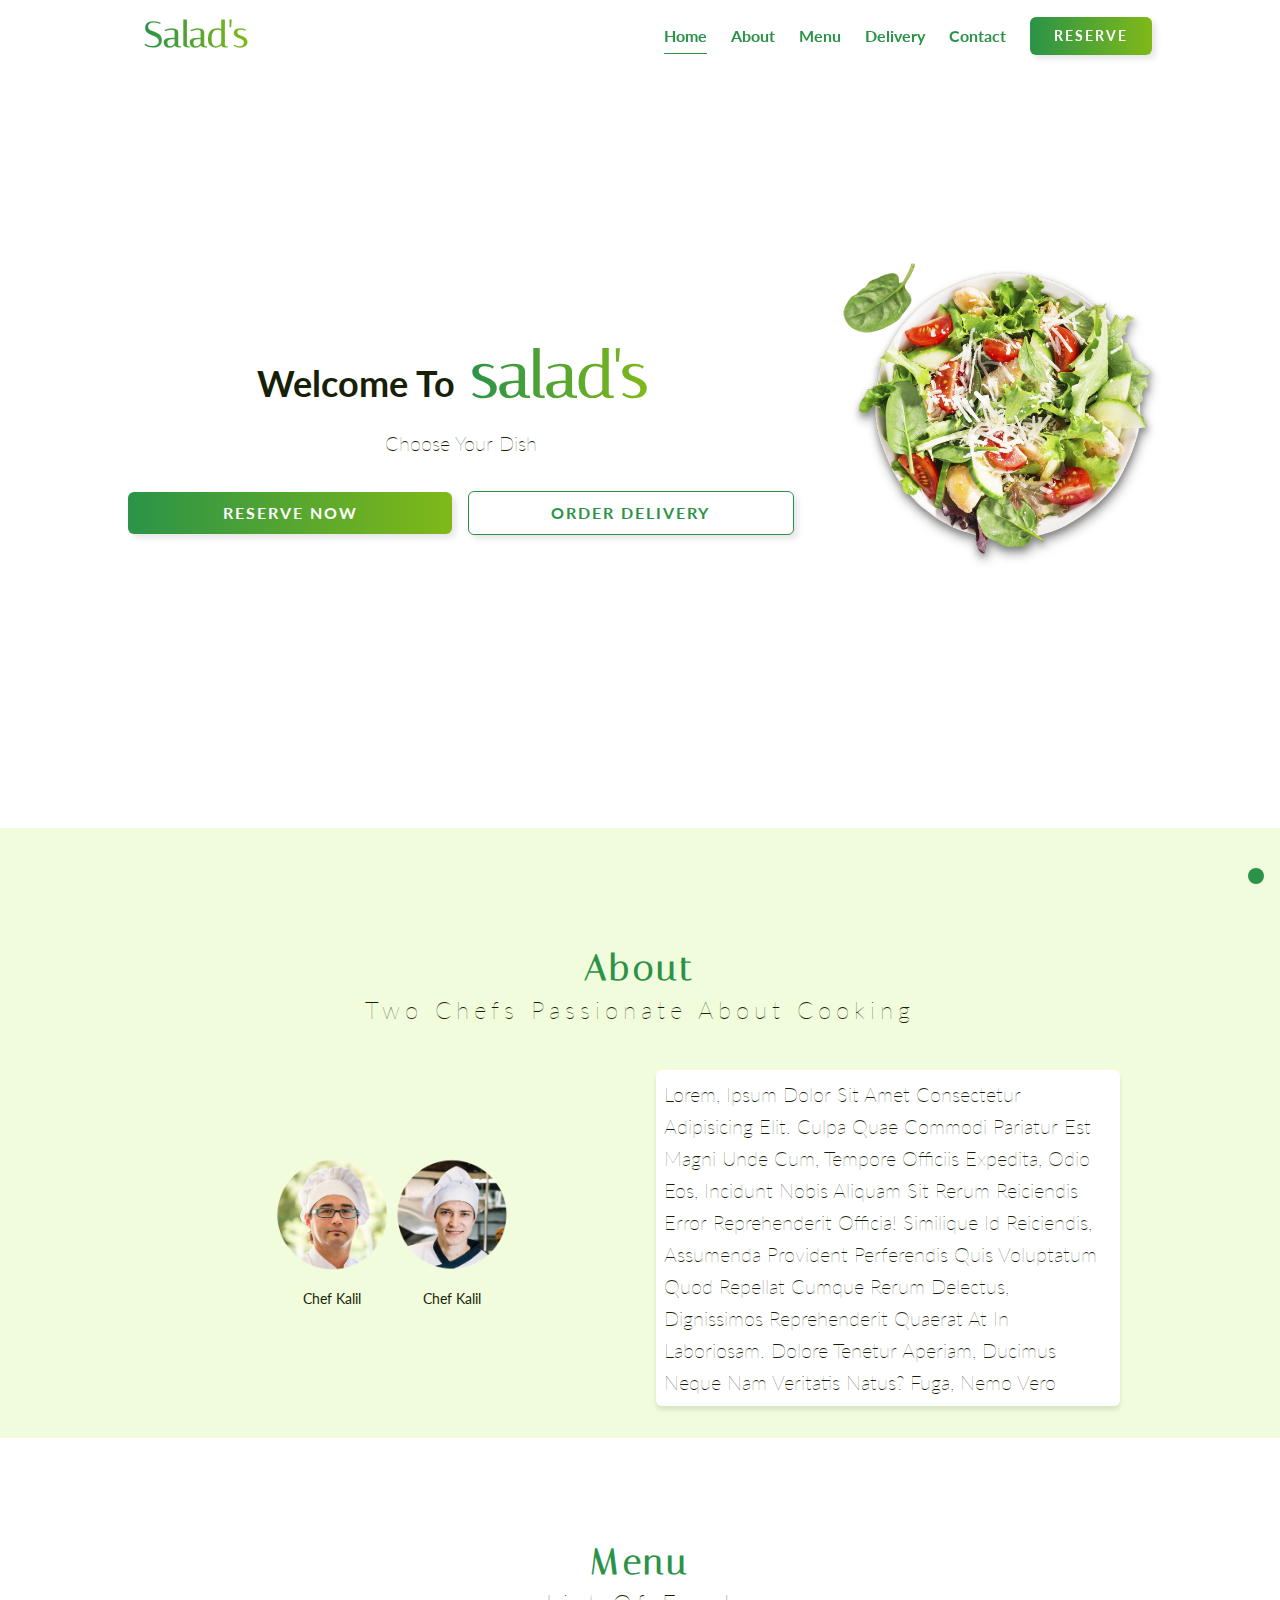
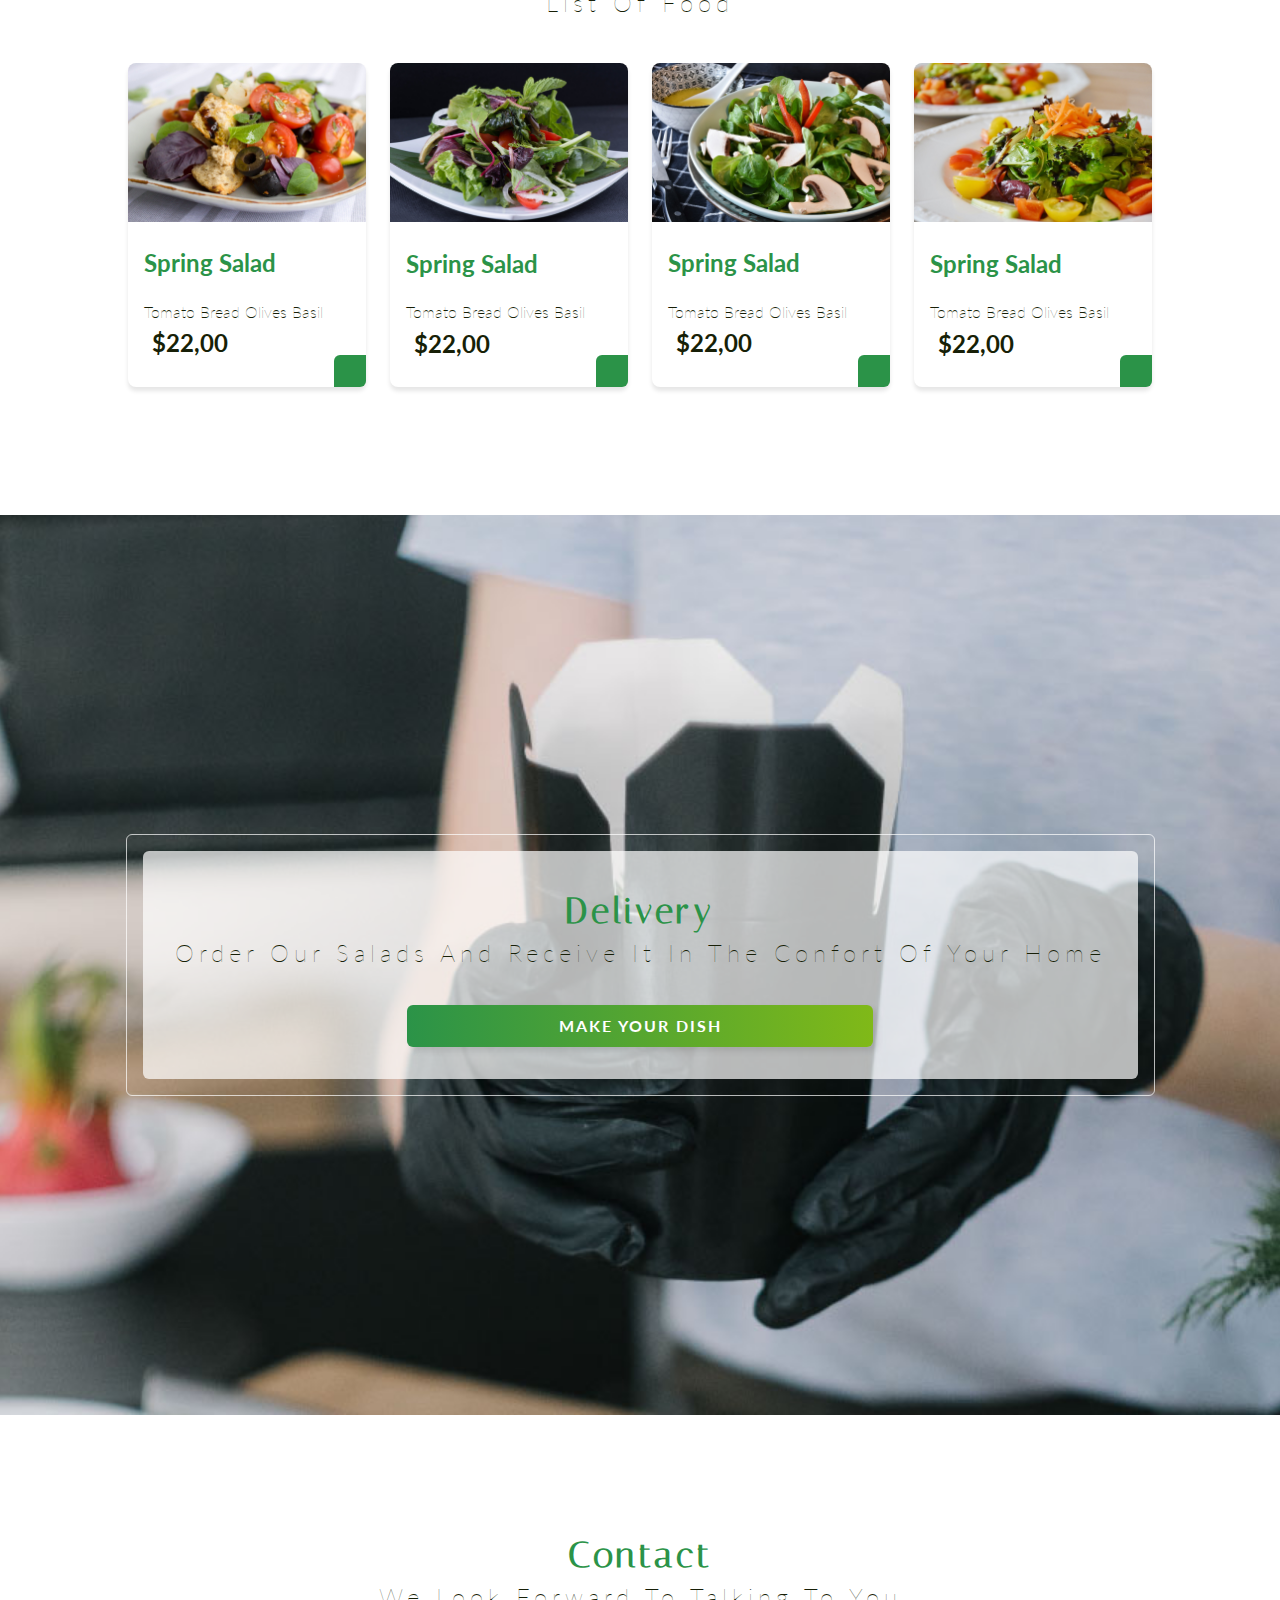
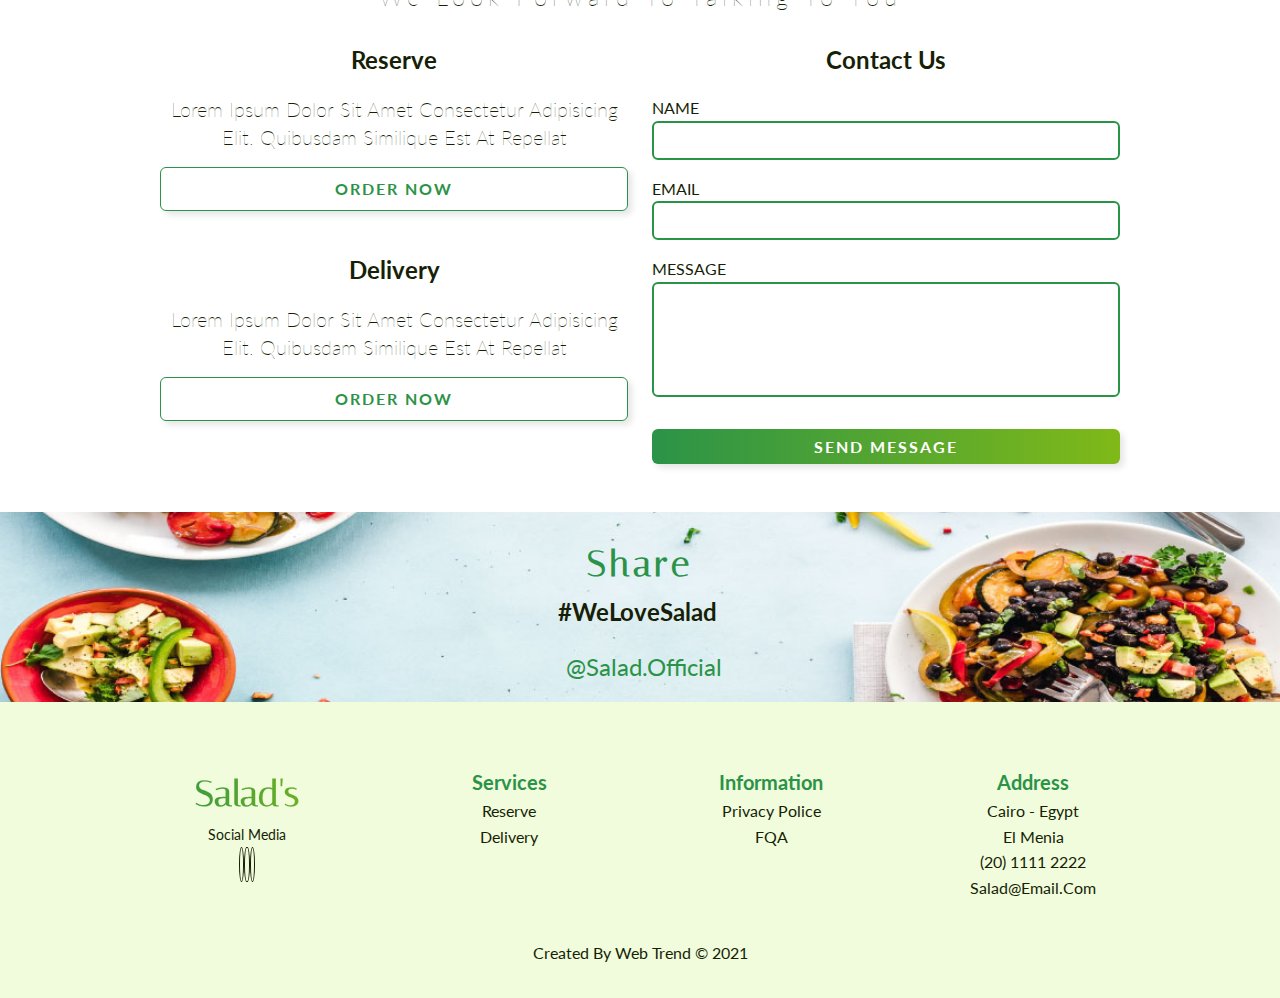
==== index.html @ 2f7791db "init" ====
<!DOCTYPE html>
<html lang="en">
<head>
    <meta charset="UTF-8">
    <meta http-equiv="X-UA-Compatible" content="IE=edge">
    <meta name="viewport" content="width=device-width, initial-scale=1.0">
    <title>Restaurant Website</title>
    <link rel="stylesheet" href="style.css">
    <!-- Font Awesome -->
    <link rel="stylesheet" href="https://pro.fontawesome.com/releases/v5.10.0/css/all.css" integrity="sha384-AYmEC3Yw5cVb3ZcuHtOA93w35dYTsvhLPVnYs9eStHfGJvOvKxVfELGroGkvsg+p" crossorigin="anonymous"/>
</head>
<body>
    <!-- Start Scroll Top Button -->
    <a href="#" class="scroll-top" id="scroll-top">
        <i class="fas fa-chevron-double-up scroll-icon"></i>
    </a>
    <!-- End Scroll Top Button -->
    <header class="header" id="header">
        <div class="container">
            <h1><a href="#" class="logo">Salad's</a></h1>
            <nav class="nav" id="nav">
                <ul>
                    <li><a href="#home" class="nav-link active">home</a></li>
                    <li><a href="#about" class="nav-link">about</a></li>
                    <li><a href="#menu" class="nav-link">menu</a></li>
                    <li><a href="#delivery" class="nav-link">delivery</a></li>
                    <li><a href="#contact" class="nav-link">contact</a></li>
                    <li><a href="#reserve" class="btn">reserve</a></li>
                </ul>
            </nav>
            <div class="toggle-menu">
                <i class="fas fa-bars"></i>
            </div>
        </div>
    </header>
    <!-- Start Home Section -->
    <section class="home" id="home">
        <div class="container">
            <div class="content">
                <h1>welcome to<span class="logo">salad's</span></h1>
                <h2>choose your dish</h2>
                <div class="buttons">
                    <a href="" class="btn">reserve now</a>
                    <a href="" class="btn-alt">order delivery</a>
                </div>
            </div>
            <img src="img/salad-hero.png">
        </div>
    </section>
    <!-- End Home Section -->
    <!-- Start About Section -->
    <section class="about" id="about">
        <h1>about</h1>
        <h2>two chefs passionate about cooking</h2>
        <div class="container">
            <div class="about-chefs">
                <div class="chefs">
                    <img src="img/chef1.png">
                    <span>chef kalil</span>
                </div>
                <div class="chefs">
                    <img src="img/chef2.png">
                    <span>chef kalil</span>
                </div>
            </div>
            <div class="about-data">
                <p>Lorem, ipsum dolor sit amet consectetur adipisicing elit. Culpa quae commodi pariatur est magni unde cum, tempore officiis expedita, odio eos, incidunt nobis aliquam sit rerum reiciendis error reprehenderit officia! Similique id reiciendis, assumenda provident perferendis quis voluptatum quod repellat cumque rerum delectus, dignissimos reprehenderit quaerat at in laboriosam. Dolore tenetur aperiam, ducimus neque nam veritatis natus? Fuga, nemo vero</p>
            </div>
        </div>
    </section>
    <!-- End About Section -->
    <!-- Start Menu Section -->
    <section class="menu" id="menu">
        <h1>menu</h1>
        <h2>list of food</h2>
        <div class="container">
            <div class="card">
                <div class="card-img">
                    <img src="img/salada-1.jpg">
                </div>
                <div class="card-data">
                    <h3>spring salad</h3>
                    <div class="card-title">
                        <small>tomato bread olives basil</small>
                    </div>
                    <div class="card-price">
                        <span>$22,00</span>
                    </div>
                    <i class="fas fa-shopping-cart"></i>
                </div>
            </div>
            <div class="card">
                <div class="card-img">
                    <img src="img/salada-2.jpg">
                </div>
                <div class="card-data">
                    <h3>spring salad</h3>
                    <div class="card-title">
                        <small>tomato bread olives basil</small>
                    </div>
                    <div class="card-price">
                        <span>$22,00</span>
                    </div>
                    <i class="fas fa-shopping-cart"></i>
                </div>
            </div>
            <div class="card">
                <div class="card-img">
                    <img src="img/salada-3.jpg">
                </div>
                <div class="card-data">
                    <h3>spring salad</h3>
                    <div class="card-title">
                        <small>tomato bread olives basil</small>
                    </div>
                    <div class="card-price">
                        <span>$22,00</span>
                    </div>
                    <i class="fas fa-shopping-cart"></i>
                </div>
            </div>
            <div class="card">
                <div class="card-img">
                    <img src="img/salada-4.jpg">
                </div>
                <div class="card-data">
                    <h3>spring salad</h3>
                    <div class="card-title">
                        <small>tomato bread olives basil</small>
                    </div>
                    <div class="card-price">
                        <span>$22,00</span>
                    </div>
                    <i class="fas fa-shopping-cart"></i>
                </div>
            </div>
        </div>
    </section>
    <!-- End Menu Section -->
    <!-- Start Delivery Section -->
    <section class="delivery" id="delivery">
        <div class="container">
            <div class="delivery-data">
                <h1>delivery</h1>
                <h2>order our salads and receive it in the confort of your home</h2>
                <a href="#" class="btn">Make your dish</a>
            </div>
        </div>
    </section>
    <!-- End Delivery Section -->
    <!-- Start Contact Section -->
    <section class="contact" id="contact">
        <h1>Contact</h1>
        <h2>we look forward to talking to you</h2>
        <div class="container">
            <div class="contact-data">
                <div class="contact-box">
                    <h3>reserve</h3>
                    <p>Lorem ipsum dolor sit amet consectetur adipisicing elit. Quibusdam similique est at repellat</p>
                    <a href="#" class="btn-alt">order now</a>
                </div>
                <div class="contact-box">
                    <h3>delivery</h3>
                    <p>Lorem ipsum dolor sit amet consectetur adipisicing elit. Quibusdam similique est at repellat</p>
                    <a href="#" class="btn-alt">order now</a>
                </div>
            </div>
            <div class="contact-form">
                <h3>contact us</h3>
                <div class="form-control">
                    <label for="name">name</label>
                    <input type="text">
                    <label for="email">email</label>
                    <input type="email">
                    <label for="message">message</label>
                    <textarea name="message" cols="30" rows="5"></textarea>
                    <button class="btn">send message</button>
                </div>
            </div>
        </div>
    </section>
    <!-- End Contact Section -->
    <!-- Start Share Section -->
    <section class="share">
        <div class="container">
            <h1>share</h1>
            <p>#WeLoveSalad</p>
            <div class="share-social">
                <i class="fab fa-instagram"></i>
                <a href="#">@salad.official</a>
            </div>
        </div>
    </section>
    <!-- End Share Section -->
    <!-- Start Footer Section -->
    <footer class="footer">
        <div class="container">
            <div class="company">
                <h1 class="logo">salad's</h1>
                <small>social media</small>
                <div class="social-icons">
                    <i class="fab fa-instagram"></i>
                    <i class="fab fa-facebook"></i>
                    <i class="fab fa-twitter"></i>
                </div>
            </div>
            <div class="services">
                <h4 class="footer-title">services</h4>
                <small class="footer-subtitle">reserve</small>
                <small class="footer-subtitle">delivery</small>
            </div>
            <div class="info">
                <h4 class="footer-title">information</h4>
                <small class="footer-subtitle">privacy police</small>
                <small class="footer-subtitle">FQA</small>
            </div>
            <div class="address">
                <h4 class="footer-title">address</h4>
                <small class="footer-subtitle">cairo - Egypt</small>
                <small class="footer-subtitle">El Menia</small>
                <small class="footer-subtitle">(20) 1111 2222</small>
                <small class="footer-subtitle">salad@email.com</small>
            </div>
        </div>
        <p>created by web trend &copy; 2021</p>
    </footer>
    <!-- End Footer Section -->
    <!-- Javascript File -->
    <script src="main.js"></script>
</body>
</html>
---- style.css ----
@import url('https://fonts.googleapis.com/css2?family=Italiana&family=Lato:ital,wght@0,400;0,700;0,900;1,300;1,400;1,700;1,900&display=swap');

:root{
    --main-color: #2b9348;
    --text-color: #171f07;
    --container-color: #f1fcdc;
    --header-height: 4.5rem;
    --big-font-size: 4rem;
    --h1-font-size: 2.25rem;
    --h2-font-size: 1.5rem;
    --h3-font-size: 1.25rem;
    --normal-font-size: 1rem;
    --small-font-size: 0.875rem;
}
*{
    box-sizing: border-box;
    margin: 0;
    padding: 0;
    text-decoration: none;
    text-transform: capitalize;
    border: none;
    outline: none;
    list-style-type: none;
    font-family: 'Lato', sans-serif;
    transition: 0.4s;
}
html{
    scroll-behavior: smooth;
}
html,body{
    /* width:100%;
    height:100%;
    margin:0;
    padding:0; */
    overflow-x: hidden;
    }
body{
    font-size: var(--normal-font-size);
    background-color: #fff;
    color: var(--text-color);
    line-height: 1.6;
}
img{
    width: 100%;
    height: auto;
}
.btn{
    width: 100%;
    background-image: linear-gradient(90deg, var(--main-color), #80b918);
    box-shadow: 4px 4px 6px rgba(0, 0, 0, 0.1);
    padding: 0.5rem 1.5rem;
    font-size: var(--normal-font-size);
    font-weight: bold;
    text-transform: uppercase;
    text-align: center;
    letter-spacing: 2px;
    display: inline-block;
    margin: 0 auto;
    color: #fff;
    border-radius: 6px;
}
.btn:hover{
    letter-spacing: 6px;
}
.btn-alt{
    width: 100%;
    background-color: #fff;
    box-shadow: 4px 4px 6px rgba(0, 0, 0, 0.1);
    padding: 0.5rem 1.5rem;
    font-size: var(--normal-font-size);
    font-weight: bold;
    text-transform: uppercase;
    text-align: center;
    letter-spacing: 2px;
    display: inline-block;
    margin: 0 auto;
    color: var(--main-color);
    border: 1px solid var(--main-color);
    border-radius: 6px;
}
.btn-alt:hover{
    background-color: var(--main-color);
    color: #fff;
}
/* Start Scroll Top Button */
.scroll-top{
    position: fixed;
    bottom: 1rem;
    right: 1rem;
    display: flex;
    justify-content: center;
    align-items: center;
    background-color: var(--main-color);
    border-radius: 50%;
    z-index: 9999;
    padding: 0.5rem;
    visibility: hidden;
}
.scroll-icon{
    font-size: 1.8rem;
    color: #fff;
}
.scroll-top{
    visibility: visible;
    bottom: 1rem;
}
/* End Scroll Top Button */
.header{
    width: 100%;
    position: fixed;
    top: 0;
    left: 0;
    z-index: 9999;
    background-color: #fff;
}
.scroll-header{
    box-shadow: 0 4px 6px rgba(0, 0, 0, 0.1);
}
.header .container{
    max-width: 1024px;
    width: calc(100% - 2rem);
    height: var(--header-height);
    display: flex;
    justify-content: space-between;
    align-items: center;
    padding: 2rem 0;
    margin: 0 auto;
}
.logo{
    font-family: 'Italiana', serif;
    font-size: var(--h1-font-size);
    padding-top: 3rem;
    margin: 0 1rem;
    background-image: linear-gradient(90deg, var(--main-color), #80b918);
    background-clip: text;
    -webkit-background-clip: text;
    -webkit-text-fill-color: transparent;
}
.header ul{
    display: flex;
    align-items: center;
}
.header ul li{
    margin-left: 1.5rem;
}
.header ul .nav-link{
    font-size: var(--normal-font-size);
    font-weight: bold;
    color: var(--main-color);
}
.header ul .nav-link:hover,
.header ul .nav-link.active{
    padding-bottom: 0.5rem;
    border-bottom: 1px solid var(--main-color);
}
.header ul .btn{
    font-size: var(--small-font-size);
}
.header .toggle-menu{
    font-size: var(--h1-font-size);
    color: var(--main-color);
    padding: 0.1rem 0.5rem;
    border: 1px solid var(--main-color);
    border-radius: 6px;
    cursor: pointer;
    z-index: 99999;
    transition: 0s;
    display: none;
}
.header .toggle-menu:hover{
    background-color: var(--main-color);
    color: #fff;
}
/* Start Home Section */
.home .container{
    max-width: 1024px;
    width: calc(100% - 2rem);
    margin: 0 auto;
    display: grid;
    grid-template-columns: 65% 35%;
    gap: 1.5rem;
    height: calc(100vh - var(--header-height));
    align-items: center;
}
.home .content{
    text-align: center;
    margin-top: 2rem;
}
.home .content h1{
    font-size: var(--h1-font-size);
    color: var(--text-color);
}
.home .content h1 span{
    font-size: var(--big-font-size);
}
.home .content h2{
    font-size: var(--h3-font-size);
    margin-bottom: 2rem;
    color: var(--text-color);
    font-weight: lighter;
}
.home .buttons{
    display: flex;
    align-items: center;
}
.home .buttons a:first-child{
    margin-right: 1rem;
}
.home img{
    width: 100%;
}
/* End Home Section */
/* Start About Section */
.about{
    padding: 7rem 0 2rem;
    text-align: center;
    background-color: var(--container-color);
}
.about h1{
    font-family: 'Italiana', serif;
    font-size: var(--h1-font-size);
    letter-spacing: 4px;
    color: var(--main-color);
    font-weight: bold;
    text-align: center;
}
.about h2{
    text-align: center;
    font-size: var(--h2-font-size);
    font-weight: lighter;
    letter-spacing: 5px;
    color: var(--text-color);
    line-height: 24px;
    margin-bottom: 1rem;
}
.about .container{
    max-width: 1024px;
    width: calc(100% - 2rem);
    margin: 0 auto;
    display: grid;
    grid-template-columns: repeat(2, 1fr);
    text-align: center;
    column-gap: 2rem;
    padding: 0 2rem;
}
.about .about-chefs{
    display: flex;
    justify-content: center;
    align-items: center;
    text-align: center;
    margin-top: 1.5rem;
}
.about .about-chefs .chefs{
    display: flex;
    justify-content: center;
    align-items: center;
    flex-direction: column;
}
.about .about-chefs img{
    width: 120px;
}
.about .about-chefs img:hover{
    transform: scale(1.1);
}
.about .about-chefs span{
    font-size: var(--small-font-size);
    color: var(--text-color);
    margin-top: 1rem;
}
.about .about-data{
    margin-top: 2rem;
    background-color: #fff;
    padding: 0.5rem;
    box-shadow: 0 4px 4px rgba(0, 0, 0, 0.1);
    border-radius: 6px;
}
.about .about-data p{
    font-size: var(--h3-font-size);
    font-weight: lighter;
    line-height: 1.6;
    text-align: left;
}
/* End About Section */
/* Start Menu Section */
.menu{
    padding: 6rem 2rem;
}
.menu h1{
    font-family: 'Italiana', serif;
    font-size: var(--h1-font-size);
    letter-spacing: 4px;
    color: var(--main-color);
    font-weight: bold;
    text-align: center;
}
.menu h2{
    text-align: center;
    font-size: var(--h2-font-size);
    font-weight: lighter;
    letter-spacing: 5px;
    color: var(--text-color);
    line-height: 24px;
    margin-bottom: 1rem;
}
.menu .container{
    max-width: 1024px;
    width: calc(100% - 2rem);
    margin: 0 auto;
    display: grid;
    grid-template-columns: repeat(4, 1fr);
    gap: 1.5rem;
}
.menu .card{
    position: relative;
    border-radius: 8px;
    width: 100%;
    box-shadow: 0 4px 4px rgba(0, 0, 0, 0.1);
    margin-top: 2rem;
    margin-bottom: 2rem;
}
.menu .card:hover{
    transform: scale(1.1);
}
.menu .card img{
    border-radius: 8px 8px 0 0;
}
.menu .card-data h3{
    font-size: var(--h2-font-size);
    font-weight: bold;
    color: var(--main-color);
    margin-top: 1rem;
    margin-bottom: 1rem;
    margin-left: 1rem;
}
.menu .card-title{
    margin-left: 1rem;
}
.menu .card-title small{
    font-size: var(--normal-font-size);
    font-weight: lighter;
    margin-top: 1rem;
    margin-bottom: 1rem;
}
.menu .card-price{
    margin-top: 1.5rem;
}
.menu .card-price span{
    font-size: var(--h2-font-size);
    font-weight: bold;
    position: relative;
    left: 1.5rem;
    bottom: 1.5rem;
    margin-right: 3rem;
}
.card i{
    position: absolute;
    right: 0;
    bottom: 0;
    color: #fff;
    background-color: var(--main-color);
    padding: 1rem;
    font-size: 1.6rem;
    border-radius: 6px 0;
    display: flex;
    justify-content: center;
    align-items: center;
    cursor: pointer;
}
.card i:hover{
    background-color: #1d7a37;
}
/* End Menu Section */
/* Start Delivery Section */
.delivery{
    height: 100vh;
    display: flex;
    justify-content: center;
    align-items: center;
    background-image: url(img/bg-delivery.jpg);
    background-repeat: no-repeat;
    background-position: center;
    background-size: cover;
}
.delivery .container{
    padding: 1rem;
    border: 1px solid rgba(255, 255, 255, 0.7);
    border-radius: 6px;
}
.delivery .delivery-data{
    display: flex;
    flex-direction: column;
    background-color: rgba(255, 255, 255, 0.7);
    border-radius: 6px;
    padding: 2rem;
}
.delivery .delivery-data h1{
    font-family: 'Italiana', serif;
    font-size: var(--h1-font-size);
    letter-spacing: 4px;
    color: var(--main-color);
    font-weight: bold;
    text-align: center;
    margin: 0;
}
.delivery .delivery-data h2{
    text-align: center;
    font-size: var(--h2-font-size);
    font-weight: lighter;
    letter-spacing: 5px;
    color: var(--text-color);
    line-height: 24px;
    margin-bottom: 1rem;
}
.delivery .delivery-data a{
    width: 50%;
    margin-top: 1.5rem;
}
/* End Delivery Section */
/* Start Contact Section */
.contact{
    padding: 7rem 0 2rem;
}
.contact h1{
    font-family: 'Italiana', serif;
    font-size: var(--h1-font-size);
    letter-spacing: 4px;
    color: var(--main-color);
    font-weight: bold;
    text-align: center;
}
.contact h2{
    text-align: center;
    font-size: var(--h2-font-size);
    font-weight: lighter;
    letter-spacing: 5px;
    color: var(--text-color);
    line-height: 24px;
    margin-bottom: 1rem;
}
.contact .container{
    max-width: 1024px;
    width: calc(100% - 2rem);
    margin: 0 auto;
    display: grid;
    grid-template-columns: repeat(2 , 1fr);
    gap: 1.5rem;
    padding: 1rem 2rem;
}
.contact .contact-box{
    margin-bottom: 1.5rem;
    text-align: center;
}
.contact h3{
    font-size: var(--h2-font-size);
    font-weight: bold;
    margin-bottom: 1rem;
    text-align: center;
}
.contact .contact-box p{
    font-weight: lighter;
    font-size: var(--h3-font-size);
    line-height: 28px;
    margin-bottom: 1rem;
}
.contact .contact-box a{
    margin-bottom: 1rem;
}
.contact .form-control{
    position: relative;
    display: flex;
    flex-direction: column;
}
.contact .form-control label{
    font-size: var(--normal-font-size);
    text-transform: uppercase;
}
.form-control input, textarea{
    font-size: var(--normal-font-size);
    border: 2px solid var(--main-color);
    border-radius: 6px;
    margin-bottom: 1rem;
    padding: 0.5rem 1rem;
}
.form-control textarea{
    resize: none;
    margin-bottom: 2rem;
}
/* End Contact Section */
/* Start Share Section */
.share{
    display: flex;
    justify-content: center;
    align-items: center;
    background-image: url(img/bg-share.jpg);
    background-repeat: no-repeat;
    background-position: center;
    background-size: cover;
}
.share .container h1{
    font-family: 'Italiana', serif;
    font-size: var(--h1-font-size);
    letter-spacing: 4px;
    color: var(--main-color);
    font-weight: bold;
    text-align: center;
    margin-top: 1.5rem;
}
.share .container p{
    font-size: var(--h2-font-size);
    font-weight: bold;
}
.share .share-social{
    display: flex;
    justify-content: center;
    align-items: center;
    margin-top: 1rem;
    margin-bottom: 1rem;
}
.share .share-social .fab{
    margin-top: 0.5rem;
    margin-right: 0.5rem;
}
.share .share-social .fab, a{
    font-size: var(--h2-font-size);
    color: var(--main-color);
}
.share .share-social:hover > a,
.share .share-social:hover > .fab{
    color: var(--text-color);
}
/* End Share Section */
/* Start Footer Section */
.footer{
    padding: 4rem 0 2rem;
    background-color: var(--container-color);
}
.footer .container{
    max-width: 1024px;
    width: calc(100% - 2rem);
    margin: 0 auto;
    text-align: center;
    display: grid;
    grid-template-columns: repeat(4, 1fr);
    gap: 1.5rem;
}
.company, .services, .info, .address{
    display: flex;
    flex-direction: column;
    margin-bottom: 2.5rem;
    text-align: center;
}
.company .logo{
    padding: 0;
}
.company small{
    font-size: var(--small-font-size);
    color: var(--text-color);
    padding: 0;
}
.company .social-icons i{
    font-size: var(--h2-font-size);
    color: var(--text-color);
    border: 0.1rem solid var(--text-color);
    padding: 0.1rem;
    border-radius: 50%;
}
.company .social-icons i:hover{
    color: var(--main-color);
    border: 0.1rem solid var(--main-color);
}
.footer .footer-title{
    font-size: var(--h3-font-size);
    color: var(--main-color);
    font-weight: bold;
}
.footer .footer-subtitle{
    cursor: pointer;
    font-size: var(--normal-font-size);
}
.footer .footer-subtitle:hover{
    text-decoration: underline;
}
.footer p{
    text-align: center;
}
/* End Footer Section */








/* Start Media Queries */
@media (max-width: 768px){
    :root{
        --big-font-size: 2rem;
        --h1-font-size: 1.5rem;
        --h2-font-size: 1.25rem;
        --h3-font-size: 1rem;
        --normal-font-size: 0.938rem;
        --small-font-size: 0.813rem;
    }
    .header .container{
        margin: 0.2rem 0;
    }
    .header .nav{
        position: absolute;
        top: 0;
        right: -100%;
        height: 100vh;
        width: 60%;
        text-align: right;
        padding: 0 2rem;
        background-color: var(--container-color);
        border-radius: 150px 0 0 0;
        box-shadow: -10px -8px 4px rgba(0, 0, 0, 0.1);
        z-index: 99999;
    }
    .header .nav.show-nav{
        right: 0;
    }
    .nav ul{
        display: block;
    }
    .nav ul li{
        margin-bottom: 1rem;
    }
    .nav ul li:first-child{
        margin-top: 8rem;
    }
    .header .toggle-menu{
        display: block;
    }
    .home .container{
        padding: 2rem 1rem;
        grid-template-columns: unset;
    }
    .home .buttons{
        padding: 0 3rem;
        display: block;
    }
    .home .buttons a:first-child{
        margin-bottom: 1.5rem;
    }
    .home img{
        width: 50%;
        margin: 0 auto;
    }
    .about .container{
        grid-template-columns: unset;
    }
    .menu .container{
        grid-template-columns: repeat(2, 1fr);
        column-gap: 2rem;
    }
    .contact .container{
        grid-template-columns: unset;
    }
    .footer .container{
        grid-template-columns: repeat(2, 1fr);
    }
}
@media (max-width: 560px) {
    .home img{
        width: 70%;
        margin: 0 auto;
    }
    .menu .container{
        grid-template-columns: unset;
    }
    .footer .container{
        grid-template-columns: unset;
    }
}
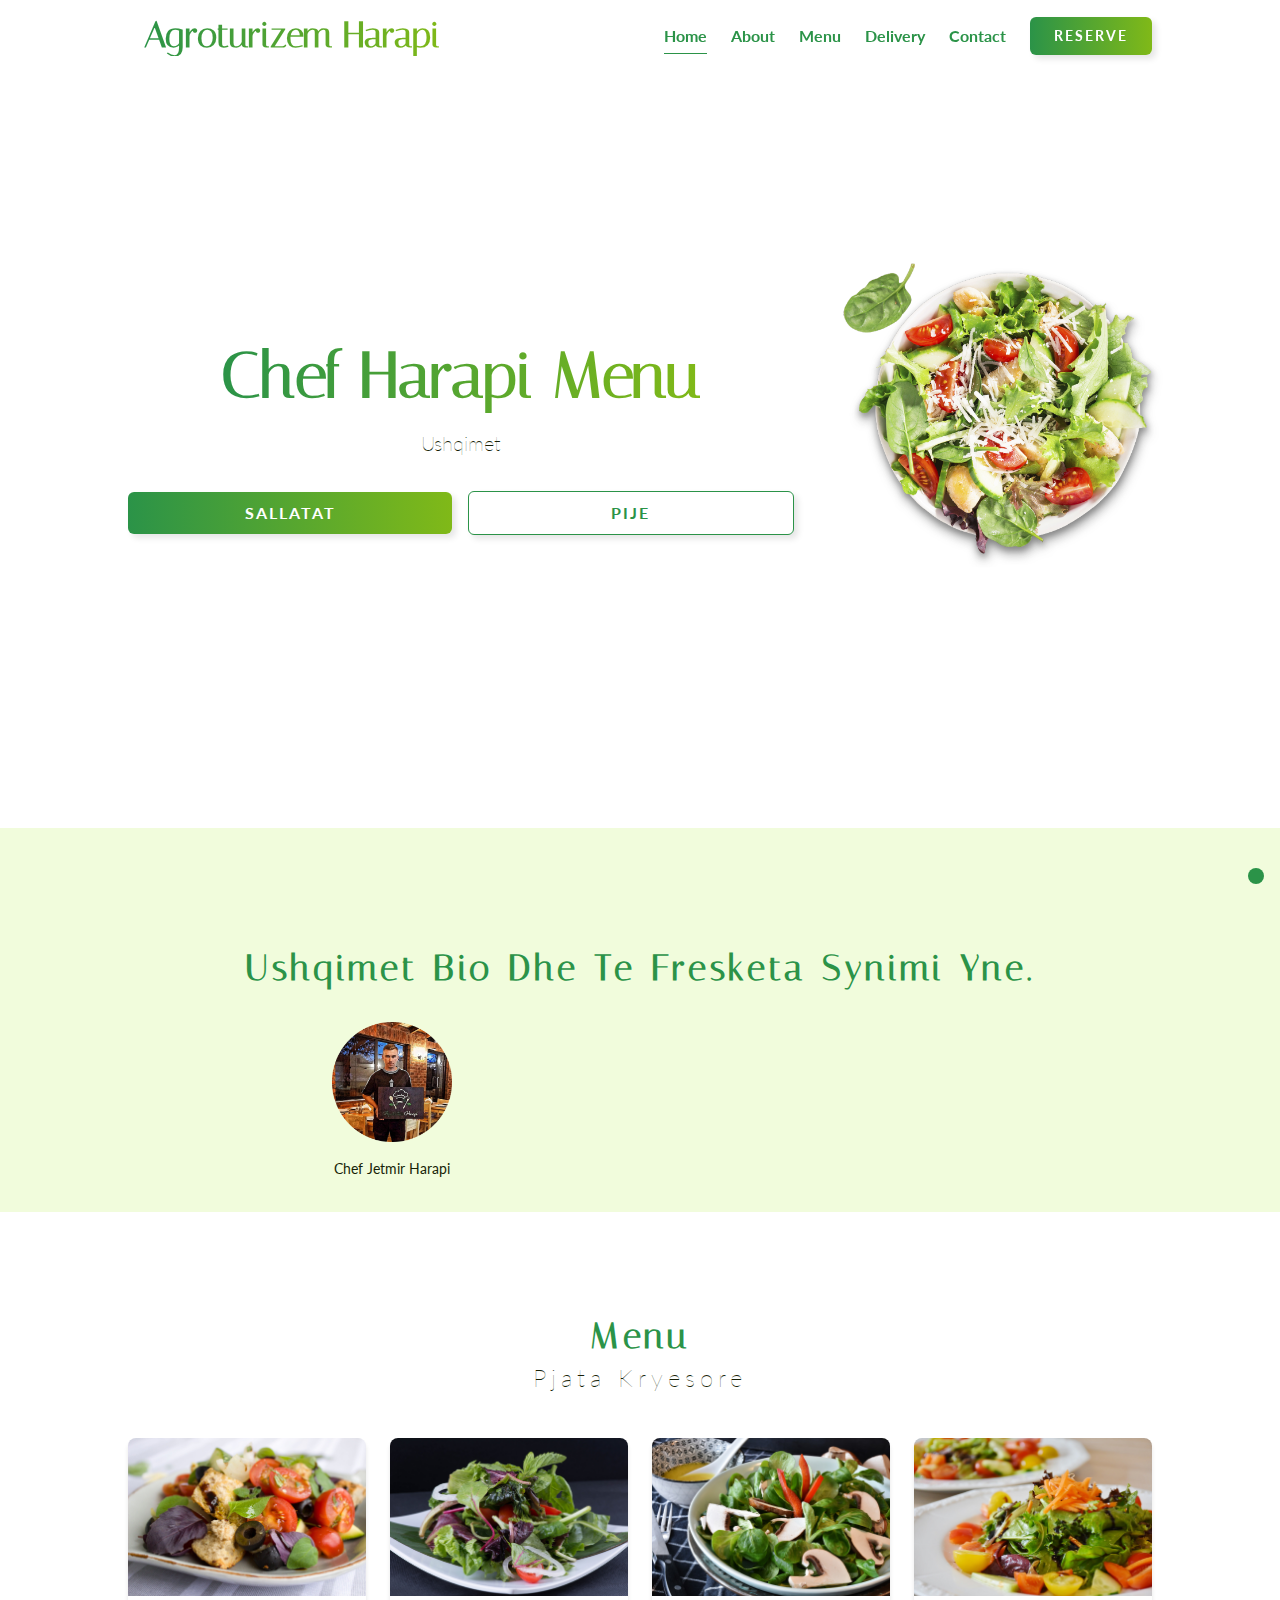
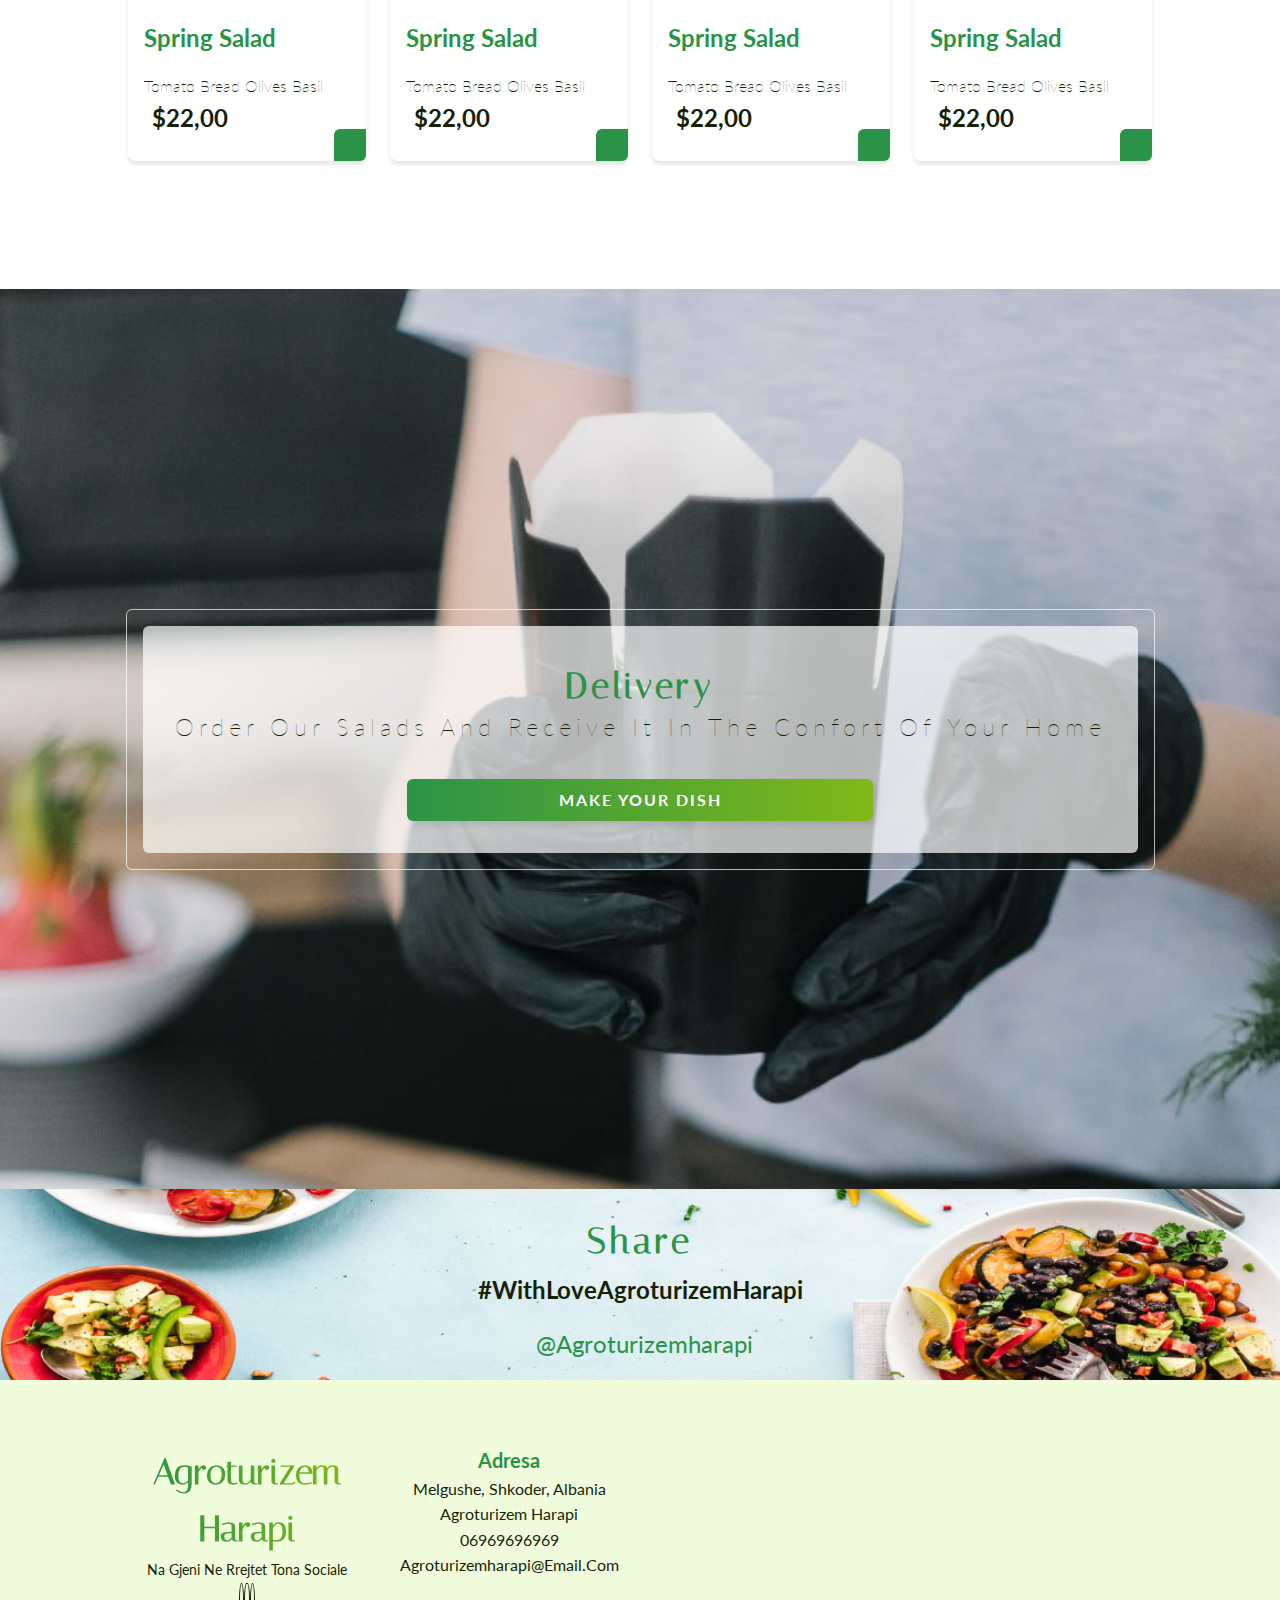
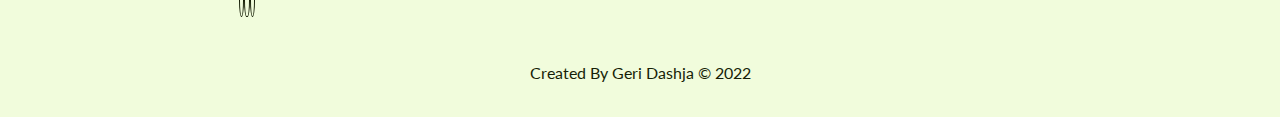
==== commit 05956baa: "changes on index" ====
--- a/index.html
+++ b/index.html
@@ -17,7 +17,7 @@
     <!-- End Scroll Top Button -->
     <header class="header" id="header">
         <div class="container">
-            <h1><a href="#" class="logo">Salad's</a></h1>
+            <h1><a href="#" class="logo">Agroturizem Harapi</a></h1>
             <nav class="nav" id="nav">
                 <ul>
                     <li><a href="#home" class="nav-link active">home</a></li>
@@ -37,11 +37,15 @@
     <section class="home" id="home">
         <div class="container">
             <div class="content">
-                <h1>welcome to<span class="logo">salad's</span></h1>
-                <h2>choose your dish</h2>
-                <div class="buttons">
+                <h1><span class="logo">Chef Harapi Menu</span></h1>
+                <h2>Ushqimet</h2>
+                <!-- <div class="buttons">
                     <a href="" class="btn">reserve now</a>
                     <a href="" class="btn-alt">order delivery</a>
+                </div> -->
+                <div class="buttons">
+                    <a href="pijet.html" class="btn" >Sallatat</a>
+                    <a href="pijet.html" class="btn-alt">Pije</a>
                 </div>
             </div>
             <img src="img/salad-hero.png">
@@ -50,29 +54,28 @@
     <!-- End Home Section -->
     <!-- Start About Section -->
     <section class="about" id="about">
-        <h1>about</h1>
-        <h2>two chefs passionate about cooking</h2>
+        <h1>Ushqimet bio dhe te fresketa synimi yne.</h1>
         <div class="container">
             <div class="about-chefs">
                 <div class="chefs">
-                    <img src="img/chef1.png">
-                    <span>chef kalil</span>
-                </div>
-                <div class="chefs">
+                    <img src="img/harapi-modified.png">
+                    <span>Chef Jetmir Harapi</span>
+                </div>
+                <!-- <div class="chefs">
                     <img src="img/chef2.png">
                     <span>chef kalil</span>
-                </div>
-            </div>
-            <div class="about-data">
+                </div> -->
+            </div>
+            <!-- <div class="about-data">
                 <p>Lorem, ipsum dolor sit amet consectetur adipisicing elit. Culpa quae commodi pariatur est magni unde cum, tempore officiis expedita, odio eos, incidunt nobis aliquam sit rerum reiciendis error reprehenderit officia! Similique id reiciendis, assumenda provident perferendis quis voluptatum quod repellat cumque rerum delectus, dignissimos reprehenderit quaerat at in laboriosam. Dolore tenetur aperiam, ducimus neque nam veritatis natus? Fuga, nemo vero</p>
-            </div>
+            </div> -->
         </div>
     </section>
     <!-- End About Section -->
     <!-- Start Menu Section -->
     <section class="menu" id="menu">
-        <h1>menu</h1>
-        <h2>list of food</h2>
+        <h1>Menu</h1>
+        <h2>Pjata Kryesore</h2>
         <div class="container">
             <div class="card">
                 <div class="card-img">
@@ -149,7 +152,7 @@
     </section>
     <!-- End Delivery Section -->
     <!-- Start Contact Section -->
-    <section class="contact" id="contact">
+    <!-- <section class="contact" id="contact">
         <h1>Contact</h1>
         <h2>we look forward to talking to you</h2>
         <div class="container">
@@ -178,16 +181,16 @@
                 </div>
             </div>
         </div>
-    </section>
+    </section> -->
     <!-- End Contact Section -->
     <!-- Start Share Section -->
     <section class="share">
         <div class="container">
             <h1>share</h1>
-            <p>#WeLoveSalad</p>
+            <p>#WithLoveAgroturizemHarapi</p>
             <div class="share-social">
                 <i class="fab fa-instagram"></i>
-                <a href="#">@salad.official</a>
+                <a href="#">@agroturizemharapi</a>
             </div>
         </div>
     </section>
@@ -196,33 +199,33 @@
     <footer class="footer">
         <div class="container">
             <div class="company">
-                <h1 class="logo">salad's</h1>
-                <small>social media</small>
+                <h1 class="logo">Agroturizem Harapi</h1>
+                <small>Na gjeni ne rrejtet tona sociale</small>
                 <div class="social-icons">
                     <i class="fab fa-instagram"></i>
                     <i class="fab fa-facebook"></i>
                     <i class="fab fa-twitter"></i>
                 </div>
             </div>
-            <div class="services">
+            <!-- <div class="services">
                 <h4 class="footer-title">services</h4>
                 <small class="footer-subtitle">reserve</small>
                 <small class="footer-subtitle">delivery</small>
-            </div>
-            <div class="info">
+            </div> -->
+            <!-- <div class="info">
                 <h4 class="footer-title">information</h4>
                 <small class="footer-subtitle">privacy police</small>
                 <small class="footer-subtitle">FQA</small>
-            </div>
+            </div> -->
             <div class="address">
-                <h4 class="footer-title">address</h4>
-                <small class="footer-subtitle">cairo - Egypt</small>
-                <small class="footer-subtitle">El Menia</small>
-                <small class="footer-subtitle">(20) 1111 2222</small>
-                <small class="footer-subtitle">salad@email.com</small>
-            </div>
-        </div>
-        <p>created by web trend &copy; 2021</p>
+                <h4 class="footer-title">Adresa</h4>
+                <small class="footer-subtitle">Melgushe, Shkoder, Albania</small>
+                <small class="footer-subtitle">Agroturizem Harapi</small>
+                <small class="footer-subtitle">06969696969</small>
+                <small class="footer-subtitle">agroturizemharapi@email.com</small>
+            </div>
+        </div>
+        <p>Created By Geri Dashja &copy; 2022</p>
     </footer>
     <!-- End Footer Section -->
     <!-- Javascript File -->
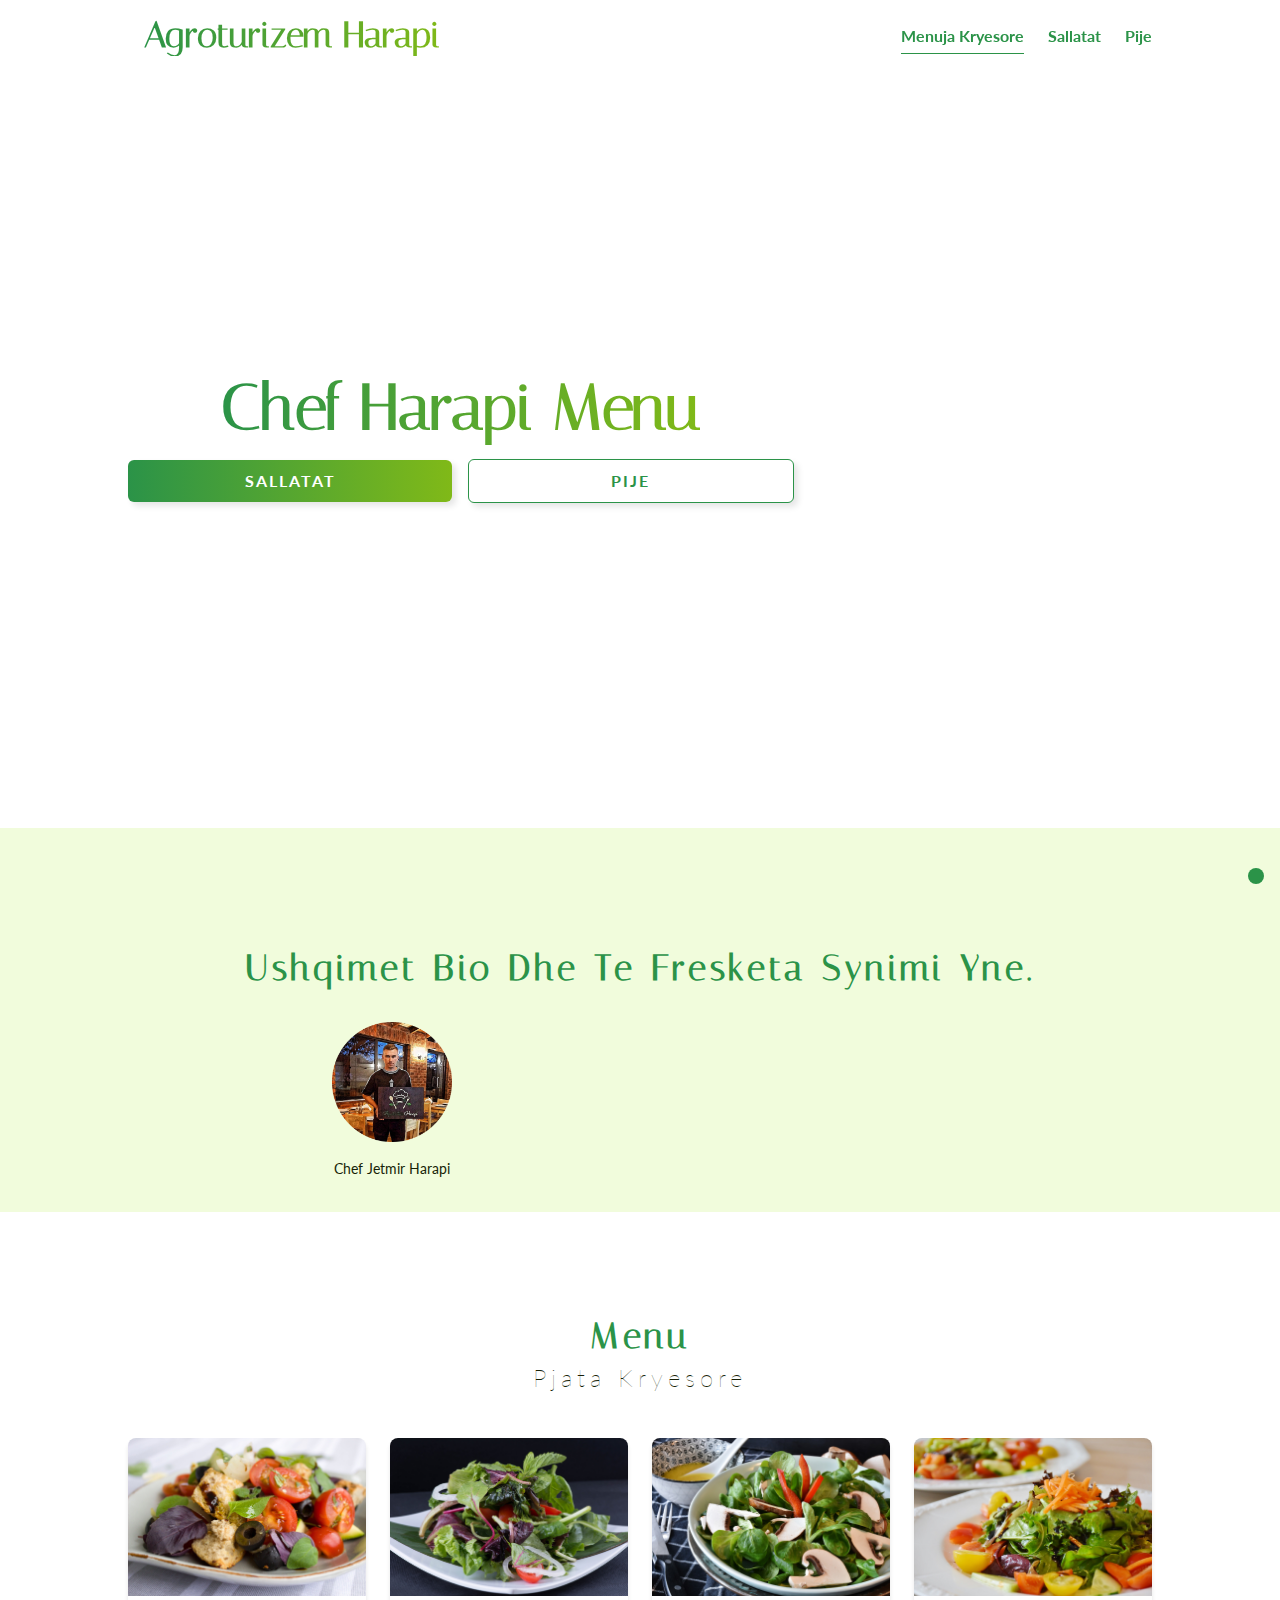
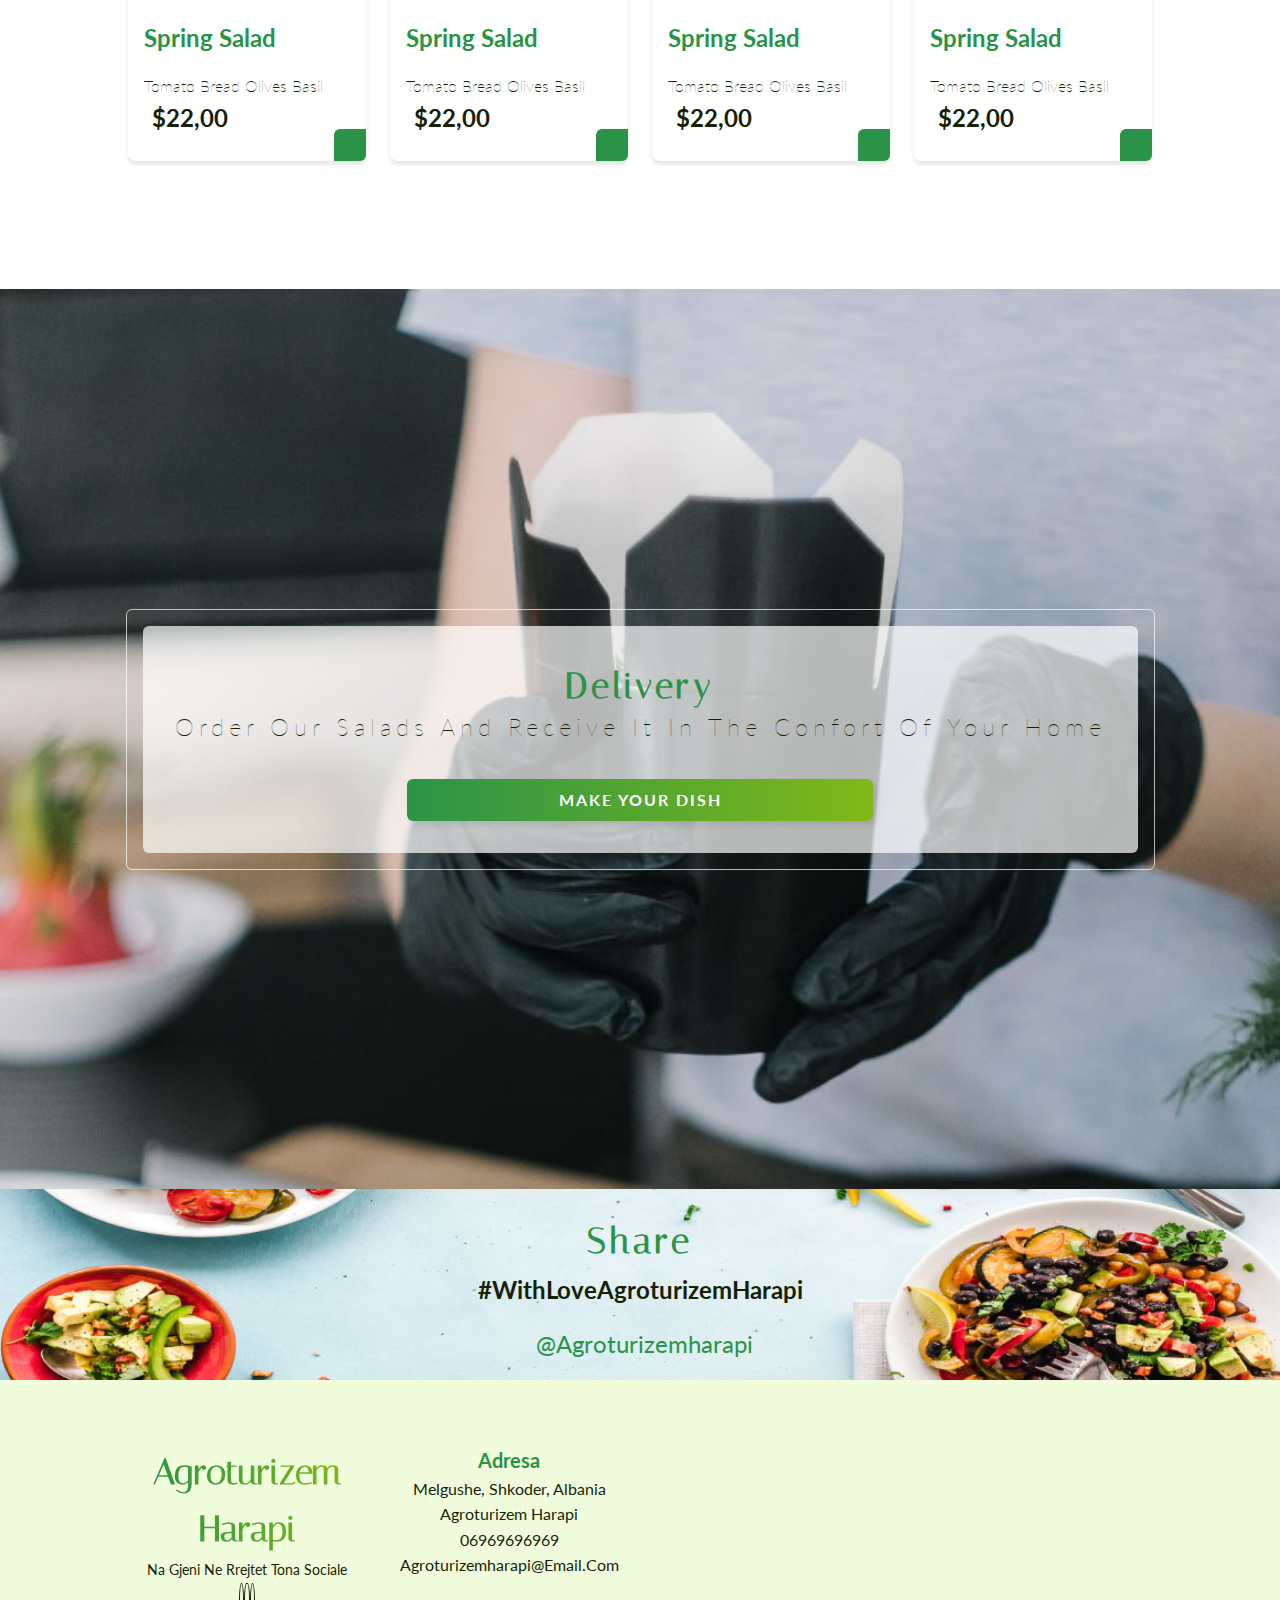
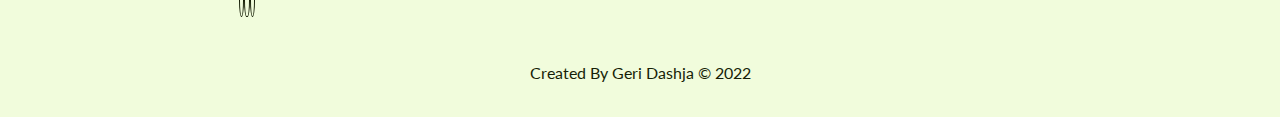
==== commit f5379613: "fixing 3 static pages" ====
--- a/index.html
+++ b/index.html
@@ -20,12 +20,12 @@
             <h1><a href="#" class="logo">Agroturizem Harapi</a></h1>
             <nav class="nav" id="nav">
                 <ul>
-                    <li><a href="#home" class="nav-link active">home</a></li>
-                    <li><a href="#about" class="nav-link">about</a></li>
-                    <li><a href="#menu" class="nav-link">menu</a></li>
-                    <li><a href="#delivery" class="nav-link">delivery</a></li>
+                    <li><a href="#home" class="nav-link active">Menuja Kryesore</a></li>
+                    <li><a href="sallata.html" class="nav-link">Sallatat</a></li>
+                    <li><a href="pijet.html" class="nav-link">Pije</a></li>
+                    <!-- <li><a href="#delivery" class="nav-link">delivery</a></li>
                     <li><a href="#contact" class="nav-link">contact</a></li>
-                    <li><a href="#reserve" class="btn">reserve</a></li>
+                    <li><a href="#reserve" class="btn">reserve</a></li> -->
                 </ul>
             </nav>
             <div class="toggle-menu">
@@ -38,17 +38,17 @@
         <div class="container">
             <div class="content">
                 <h1><span class="logo">Chef Harapi Menu</span></h1>
-                <h2>Ushqimet</h2>
+                <!-- <h2>Ushqimet</h2> -->
                 <!-- <div class="buttons">
                     <a href="" class="btn">reserve now</a>
                     <a href="" class="btn-alt">order delivery</a>
                 </div> -->
                 <div class="buttons">
-                    <a href="pijet.html" class="btn" >Sallatat</a>
+                    <a href="sallata.html" class="btn" >Sallatat</a>
                     <a href="pijet.html" class="btn-alt">Pije</a>
                 </div>
             </div>
-            <img src="img/salad-hero.png">
+            <!-- <img src="img/salad-hero.png"> -->
         </div>
     </section>
     <!-- End Home Section -->
